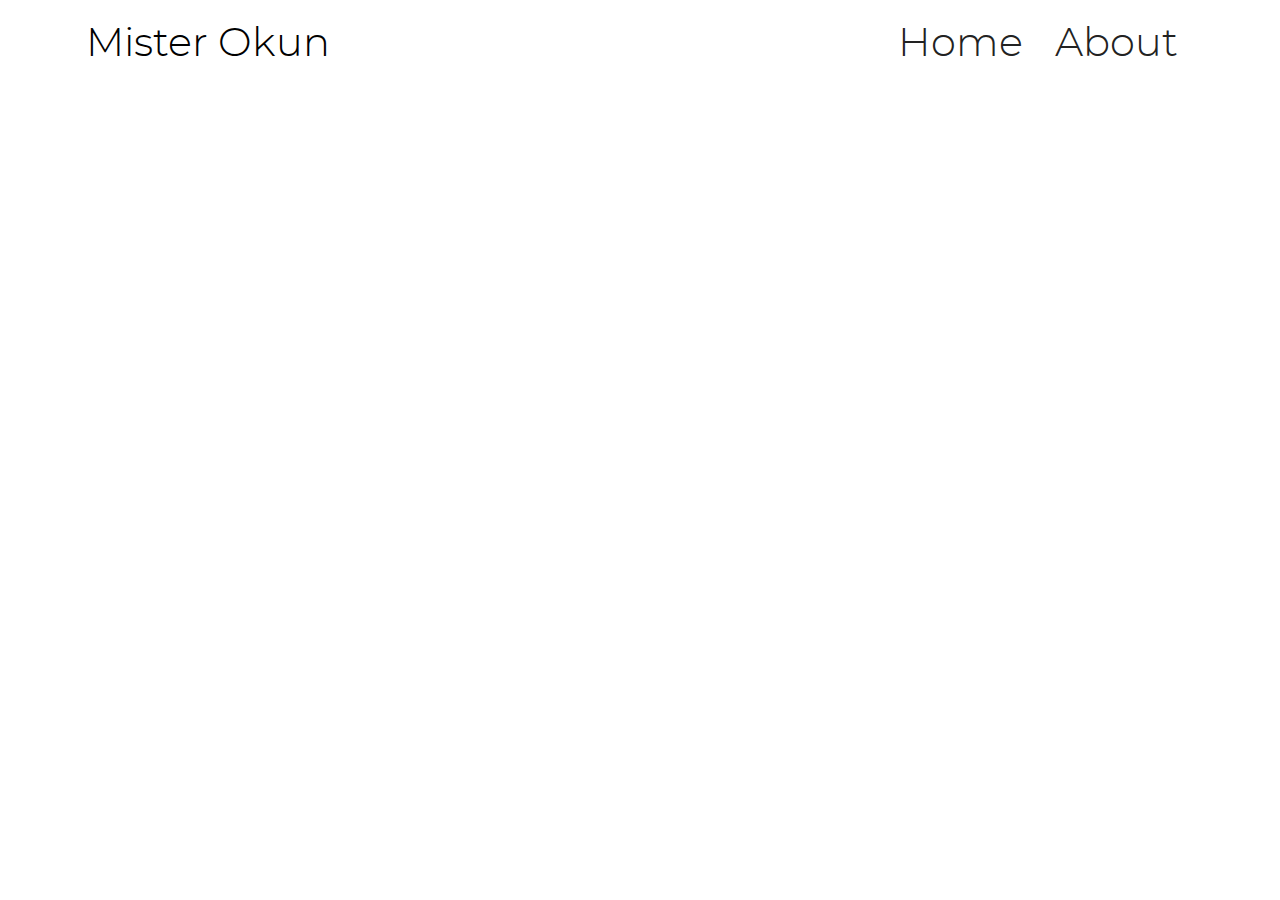
==== tests/index.html @ 39f5290c "new style (in development)." ====
<!DOCTYPE html>
<html>
<head>
	<meta charset="utf-8">
	<title>MrOkun</title>
	<link rel="stylesheet" type="text/css" href="style.css">

	<link rel="stylesheet" type="text/css" href="header1.css"/>
	<link rel="stylesheet" type="text/css" href="reset.min.css">
	<link rel="stylesheet" type="text/css" href="my-style.css">

</head>
<body>

  <div class="wrapper site-header__wrapper">
    <p class="my-title">Mister Okun</a>
    <nav class="nav">
      <ul class="nav__wrapper">
        <li class="nav__item"><a href="#">Home</a></li>
        <li class="nav__item"><a href="#">About</a></li>
      </ul>
    </nav>
  </div>

</body>
</html>
---- tests/style.css ----
@import "https://fonts.googleapis.com/css2?family=Roboto:wght@400;700&display=swap";.wrapper{max-width:1140px;padding-left:1rem;padding-right:1rem;margin-left:auto;margin-right:auto}*,*:before,*:after{box-sizing:border-box}a{text-decoration:none;color:#222}html{-webkit-font-smoothing:antialiased;-moz-osx-font-smoothing:grayscale}body{font-family:roboto,sans-serif}.sr-only{position:absolute;clip:rect(1px,1px,1px,1px);padding:0;border:0;height:1px;width:1px;overflow:hidden}.button{-webkit-appearance:none;-moz-appearance:none;appearance:none;color:#fff;background-color:#2fa0f6;min-width:120px;padding:.5rem 1rem;border-radius:5px;text-align:center}.button svg{display:inline-block;vertical-align:middle;width:24px;height:24px;fill:#fff}.button span{display:none}@media(min-width:600px){.button span{display:initial}}.button--icon{min-width:initial;padding:.5rem}
---- tests/header1.css ----
.brand {
  font-weight: bold;
  font-size: 20px; }

.site-header {
  position: relative;
  background-color: #def7ff; }

.site-header__wrapper {
  padding-top: 1rem;
  padding-bottom: 1rem; }
  @media (min-width: 600px) {
    .site-header__wrapper {
      display: flex;
      justify-content: space-between;
      align-items: center;
      padding-top: 0;
      padding-bottom: 0; } }
@media (min-width: 600px) {
  .nav__wrapper {
    display: flex; } }

@media (max-width: 599px) {
  .nav__wrapper {
    position: absolute;
    top: 100%;
    right: 0;
    left: 0;
    z-index: -1;
    background-color: #d9f0f7;
    visibility: hidden;
    opacity: 0;
    transform: translateY(-100%);
    transition: transform 0.3s ease-out, opacity 0.3s ease-out; }
    .nav__wrapper.active {
      visibility: visible;
      opacity: 1;
      transform: translateY(0); } }

.nav__item a {

    text-decoration: none;
    background-image: linear-gradient(currentColor, currentColor);
    background-position: 0% 100%;
    background-repeat: no-repeat;
    background-size: 0% 2px;
    transition: background-size .3s;

  display: block;
  padding: 1.5rem 1rem; }

.nav__item a:hover {
  background-size: 100% 2px;
}

.nav__toggle {
  display: none; }
  @media (max-width: 599px) {
    .nav__toggle {
      display: block;
      position: absolute;
      right: 1rem;
      top: 1rem; } }
---- tests/my-style.css ----
body {
	margin: 0px;
	font-family: 'montserratlight';
    font-size: 250%;
}

.title_okun {
    font-size: 150%;
    font-family: 'montserratlight';
}

.underline {
    text-decoration: none;
    background-image: linear-gradient(currentColor, currentColor);
    background-position: 0% 100%;
    background-repeat: no-repeat;
    background-size: 0% 2px;
    transition: background-size .3s;
}

.underline:hover {
    background-size: 100% 2px;
}

.my-title {
    font-family: 'montserratlight';
}

@font-face {
    font-family: 'montserratlight';
    src: url('fonts/montserrat-light-webfont.woff2') format('woff2'),
         url('fonts/montserrat-light-webfont.woff') format('woff');
    font-weight: normal;
    font-style: normal;
}
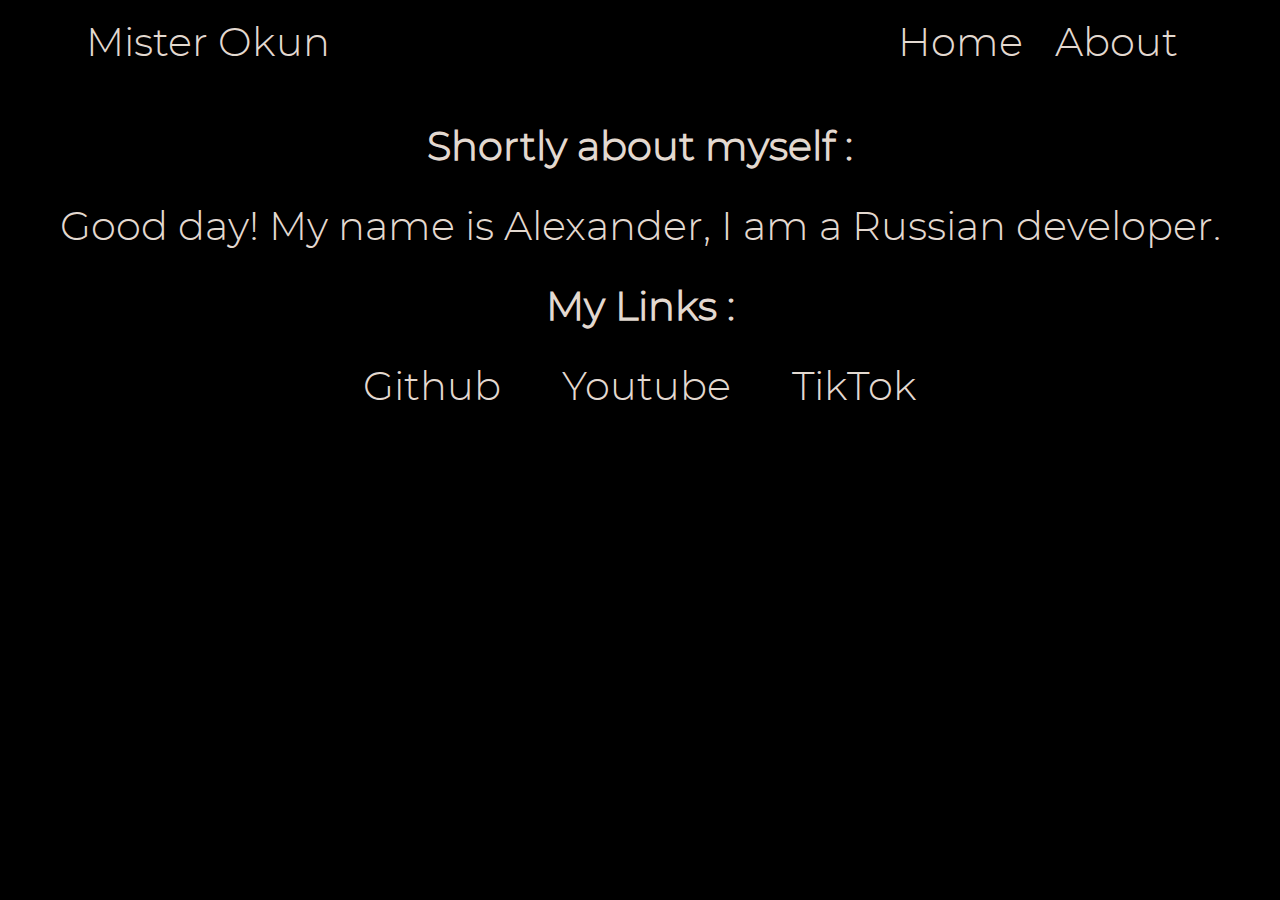
==== commit dfb9c110: "Add files via upload" ====
--- a/tests/index.html
+++ b/tests/index.html
@@ -9,6 +9,8 @@
 	<link rel="stylesheet" type="text/css" href="reset.min.css">
 	<link rel="stylesheet" type="text/css" href="my-style.css">
 
+  <link rel="shortcut icon" href="/img/favicon.ico" type="image/x-icon">
+
 </head>
 <body>
 
@@ -16,11 +18,34 @@
     <p class="my-title">Mister Okun</a>
     <nav class="nav">
       <ul class="nav__wrapper">
-        <li class="nav__item"><a href="#">Home</a></li>
-        <li class="nav__item"><a href="#">About</a></li>
+        <li class="nav__item"><a href="MrOkunSite/tests">Home</a></li>
+        <li class="nav__item"><a href="MrOkunSite/tests/about.html">About</a></li>
       </ul>
     </nav>
   </div>
 
+  <div>
+    &nbsp;
+    <b>
+      <p align="center">Shortly about myself : </p>
+    </b>
+    &nbsp;
+    <p align="center">Good day! My name is Alexander, I am a Russian developer.</p>
+    &nbsp;
+    &nbsp;
+    &nbsp;
+  </div>
+  <b>
+    <p align="center">My Links : </p>
+  </b>
+  &nbsp;
+
+  <div align="center">
+    <a class="link-text-git" href="https://github.com/MrOkun">Github</a>
+    <a class="link-text-you" href="https://www.youtube.com/channel/UCDv5tQtx8UHNQ0WA8-CmOwg">Youtube</a>
+    <a class="link-text-tiktok" href="https://www.tiktok.com/@speed3model?lang=en">TikTok</a>
+  </div>
+
+
 </body>
 </html>--- a/tests/header1.css
+++ b/tests/header1.css
@@ -38,16 +38,19 @@
       transform: translateY(0); } }
 
 .nav__item a {
+  color: #e3d9d0;
 
     text-decoration: none;
-    background-image: linear-gradient(currentColor, currentColor);
+    background-image: linear-gradient(#cf422a, #cf422a);
     background-position: 0% 100%;
     background-repeat: no-repeat;
     background-size: 0% 2px;
     transition: background-size .3s;
 
   display: block;
-  padding: 1.5rem 1rem; }
+  padding: 1.5rem 1rem;
+}
+
 
 .nav__item a:hover {
   background-size: 100% 2px;
--- a/tests/my-style.css
+++ b/tests/my-style.css
@@ -1,4 +1,11 @@
 body {
+    color: #e3d9d0;
+    background-image: url("/img/hackBG.png");
+    background-repeat: no-repeat;
+    background-position: top;
+    background-size: 100%;
+
+    background-color: rgb(0, 0, 0);
 	margin: 0px;
 	font-family: 'montserratlight';
     font-size: 250%;
@@ -26,10 +33,44 @@
     font-family: 'montserratlight';
 }
 
+.link-text-git {
+    color: #e3d9d0;
+    margin: 2%;
+}
+
+.link-text-you {
+    color: #e3d9d0;
+    margin: 2%;
+}
+
+.link-text-tiktok {
+    color: #e3d9d0;
+    margin: 2%;
+}
+
+.link-text-git:hover {
+    color: #fff0ff;
+}
+
+.link-text-you:hover {
+    color: #fff0ff;
+}
+
+.link-text-tiktok:hover {
+    color: #fff0ff;
+}
+
+.links {
+    color: white;
+
+    text-align: center;
+    display: inline-block;
+}
+
 @font-face {
     font-family: 'montserratlight';
     src: url('fonts/montserrat-light-webfont.woff2') format('woff2'),
          url('fonts/montserrat-light-webfont.woff') format('woff');
     font-weight: normal;
     font-style: normal;
-}+}
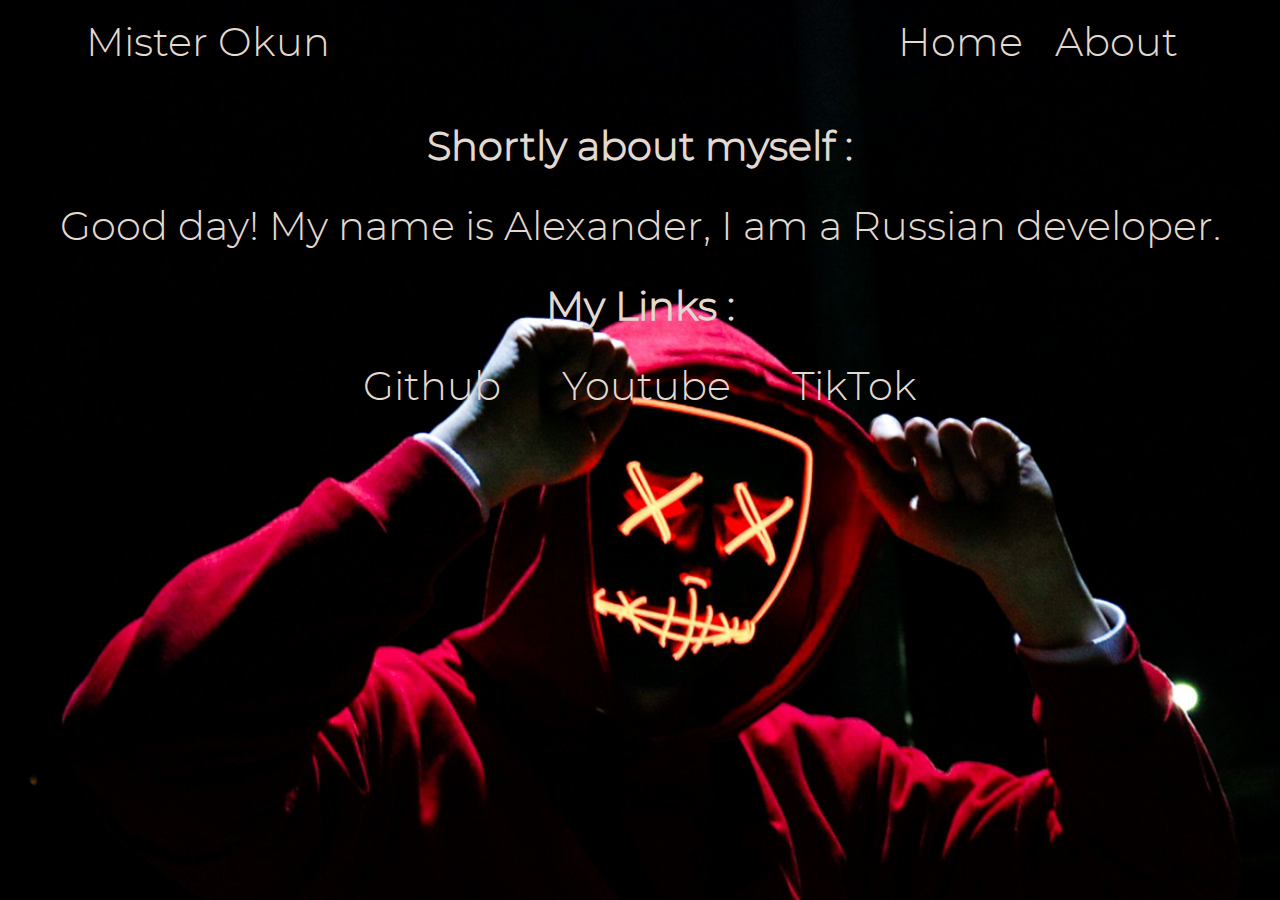
==== commit 183001ae: "Add files via upload" ====
--- a/tests/index.html
+++ b/tests/index.html
@@ -18,8 +18,8 @@
     <p class="my-title">Mister Okun</a>
     <nav class="nav">
       <ul class="nav__wrapper">
-        <li class="nav__item"><a href="MrOkunSite/tests">Home</a></li>
-        <li class="nav__item"><a href="MrOkunSite/tests/about.html">About</a></li>
+        <li class="nav__item"><a href="/">Home</a></li>
+        <li class="nav__item"><a href="/about.html">About</a></li>
       </ul>
     </nav>
   </div>
--- a/tests/header1.css
+++ b/tests/header1.css
@@ -49,8 +49,7 @@
 
   display: block;
   padding: 1.5rem 1rem;
-}
-
+   }
 
 .nav__item a:hover {
   background-size: 100% 2px;
--- a/tests/my-style.css
+++ b/tests/my-style.css
@@ -73,4 +73,4 @@
          url('fonts/montserrat-light-webfont.woff') format('woff');
     font-weight: normal;
     font-style: normal;
-}
+}